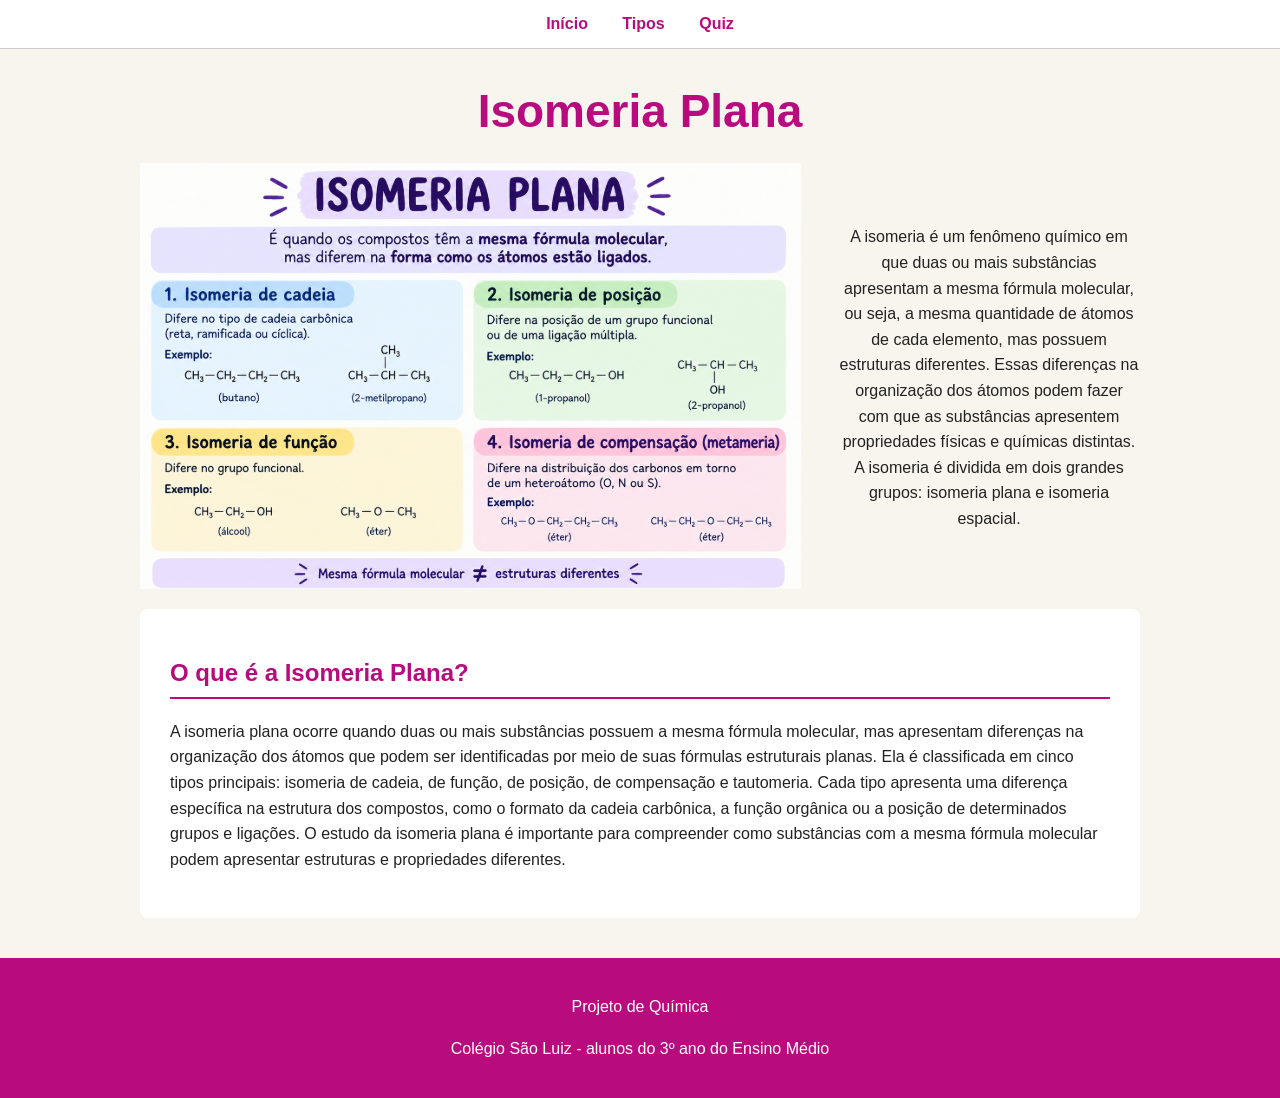
==== index.html @ 6a8d44c8 "Add files via upload" ====
<!DOCTYPE html>
<html lang="pt-br">

<head>
    <meta charset="UTF-8">
    <meta name="viewport" content="width=device-width, initial-scale=1.0">

    <title>Isomeria Plana</title>

    <link rel="stylesheet" href="style.css">
</head>

<body>

    <!--MENU-->

    <nav>
        <a href="index.html">Início</a>
        <a href="tipos.html">Tipos</a>
        <a href="quiz.html">Quiz</a>
    </nav>


    <!--CABEÇALHO-->

    <header>

        <h1>Isomeria Plana</h1>


        <!--DESTAQUE DA PÁGINA INICIAL-->

        <div class="destaque-inicio">

            <img class="imagem-acordeao"
                src="Imagens/Infográfico de Isomeria Plana.png"
                alt="Imagem sobre Isomeria Plana"
            >

            <div class="texto-destaque">

                <h2> </h2>

                <p>
                  A isomeria é um fenômeno químico em que duas ou mais substâncias apresentam a mesma fórmula molecular, ou seja, a mesma quantidade de átomos de cada elemento, mas possuem estruturas diferentes. Essas diferenças na organização dos átomos podem fazer com que as substâncias apresentem propriedades físicas e químicas distintas. A isomeria é dividida em dois grandes grupos: isomeria plana e isomeria espacial.
                </p>

        

            </div>

        </div>

    </header>

    <main>

        <section>

            <h2>O que é a Isomeria Plana?</h2>

            <p>
              A isomeria plana ocorre quando duas ou mais substâncias possuem a mesma fórmula molecular, mas apresentam diferenças na organização dos átomos que podem ser identificadas por meio de suas fórmulas estruturais planas. Ela é classificada em cinco tipos principais: isomeria de cadeia, de função, de posição, de compensação e tautomeria. Cada tipo apresenta uma diferença específica na estrutura dos compostos, como o formato da cadeia carbônica, a função orgânica ou a posição de determinados grupos e ligações. O estudo da isomeria plana é importante para compreender como substâncias com a mesma fórmula molecular podem apresentar estruturas e propriedades diferentes.
            </p>
          

            

        </section>

    </main>

    <footer>
        <p>Projeto de Química</p>
        <p>Colégio São Luiz  - alunos do 3º ano do Ensino Médio</p>
    </footer>

    <script src="script.js"></script>

</body>

</html>
---- style.css ----
:root {
    --primary-color: #b80b7e;
    --accent-color: #4d1f42;
    --bg-light: #F7F5ED;
    --bg-card: #f5f2f2;
    --text-dark: #222;
    --border-radius: 5px;
    --transition-fast: 0.3s;
}

html {
    scroll-behavior: smooth;
}

body {
    margin: 0;
    font-family: Arial, sans-serif;
    background-color: var(--bg-light);
    color: var(--text-dark);
}

p {
    line-height: 1.6;
}

/*PADRONIZAÇÃO DE CORES E TEXTOS*/
header .bloco-quadrante span {
    color: #777;
}

header, nav {
    text-align: center;
}

header h1, section h2, article h3, .titulo-acordeao, .bloco-quadrante h2, .bloco-quadrante h3, 
.conteudo h3, #progresso, #alternativas button {
    color: var(--primary-color);
}

header {
    background-color: var(--bg-light);
    padding: 35px 20px 10px;
}

header h1 {
    margin: 0;
    font-size: 46px;
}

nav {
    background-color: white;
    padding: 15px;
    border-bottom: 1px solid #ccc;
    position: sticky;
    top: 0;
    z-index: 1000;
}

nav a {
    color: var(--primary-color);
    text-decoration: none;
    margin: 0 15px;
    font-weight: bold;
}

nav a:hover {
    background-color: rgb(235, 233, 233);
    border-radius: 10px;
}

#menu-inicio{
    width: 25px;
    text-align: center;
  }

main {
    width: 85%;
    max-width: 1000px;
    margin: auto;
}

section {
    background-color: white;
    margin: 10px 0 30px;
    padding: 30px;
    border-radius: 8px;
}

section h2 {
    border-bottom: 2px solid var(--primary-color);
    padding-bottom: 10px;
}

article {
    background-color: var(--bg-card);
    padding: 20px;
    margin-top: 20px;
    border-left: 5px solid var(--primary-color);
    border-radius: var(--border-radius);
}

.conteudo{
    background-color: var(--bg-card);
    padding: 20px;
    margin-top: 20px;
    border-radius: var(--border-radius);
}

article h3, .conteudo h3 {
    margin-top: 0;
}

.destaque-inicio {
    max-width: 1000px;
    margin: 25px auto 0;
    display: flex;
    align-items: center;
    gap: 35px;
}

.imagem-resumo {
    width: 800px;
    height: auto;
    border-radius: 8px;
}

/* Acordeão */
.titulo-acordeao {
    width: 100%;
    background: transparent;
    border: none;
    font-size: 18px;
    font-weight: bold;
    cursor: pointer;
    display: flex;
    justify-content: space-between;
}

.titulo-acordeao span { font-size: 24px; }
.conteudo-acordeao {
    max-width: 1000px;
    margin: 25px auto 0;
    display: none;
    align-items: center;
    gap: 35px;
}

.imagem-acordeao { 
    text-align: center;
}

.imagem-acordeao img {
    width: 700px;
    height: auto;
    border-radius: 8px;
}

/* Blocos */
.blocos-tipos {
    display: flex;
    align-items: center;
    justify-content: center;
    gap: 30px;
    margin: 30px 0;
}

.bloco-tipos {
    width: 280px;
    min-height: 150px;
    background-color: #ca1c90;
    border: 1px solid #ddd;
    border-radius: 10px;
    padding: 25px;
    cursor: pointer;
    box-shadow: 0 3px 8px rgba(0, 0, 0, 0.12);
    transition: var(--transition-fast);
}

.bloco-tipos:hover {
    transform: translateY(-5px);
}

.bloco-tipos { margin-top: 0; font-size: 22px; color: white; font-weight: bold; }
.bloco-tipos p { font-size: 16px; }
.conteudo { display: none; border-left: 5px solid #ca1c90; }
.conteudo h3 { color: #ca1c90; }

/*COMPONENTE DO QUIZ E RODAPÉ*/
#quiz-container { margin-top: 20px; }
#progresso { font-weight: bold; }

#alternativas {
    display: flex;
    flex-direction: column;
    gap: 10px;
    margin: 20px 0;
}

#alternativas button {
    padding: 12px;
    border: 1px solid var(--primary-color);
    border-radius: 6px;
    background-color: white;
    cursor: pointer;
    text-align: left;
    font-size: 16px;
}

#alternativas button:hover { background-color: #e8edf2; }

#alternativas button.correta {
    background-color: #d4edda;
    border-color: #2e7d32;
    color: #1b5e20;
}

#alternativas button.errada {
    background-color: #f8d7da;
    border-color: #c62828;
    color: #8e0000;
}

#alternativas button:disabled { cursor: default; }

#feedback {
    margin-top: 15px;
    padding: 12px;
    background-color: var(--bg-light);
    border-radius: var(--border-radius);
    font-weight: bold;
}

#proxima, #refazer {
    background-color: var(--primary-color);
    color: white;
    border: none;
    padding: 12px 20px;
    border-radius: 6px;
    cursor: pointer;
}

#proxima { display: none; }
#refazer { font-weight: bold; }
#proxima:hover, #refazer:hover { background-color: var(--accent-color); }

footer {
    background-color: var(--primary-color);
    color: white;
    text-align: center;
    padding: 20px;
    margin-top: 40px;
}
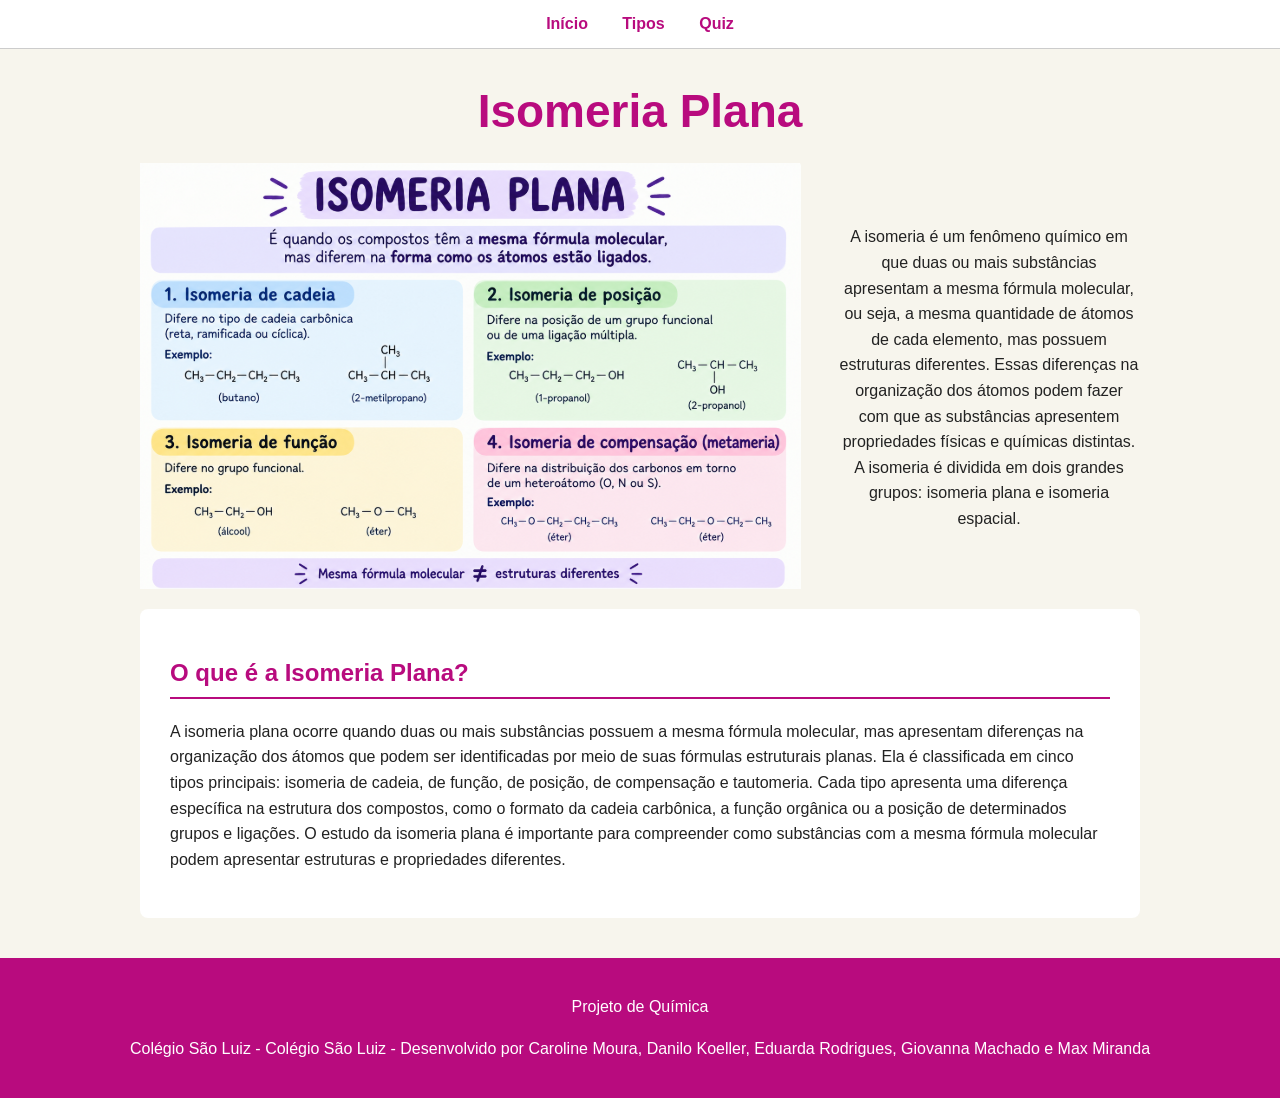
==== commit f0b1d062: "Modify footer with project and developer details Updated footer with developer names." ====
--- a/index.html
+++ b/index.html
@@ -72,11 +72,11 @@
 
     <footer>
         <p>Projeto de Química</p>
-        <p>Colégio São Luiz  - alunos do 3º ano do Ensino Médio</p>
+        <p>Colégio São Luiz  - Colégio São Luiz  - Desenvolvido por Caroline Moura, Danilo Koeller, Eduarda Rodrigues, Giovanna Machado e Max Miranda</p>
     </footer>
 
     <script src="script.js"></script>
 
 </body>
 
-</html>+</html>
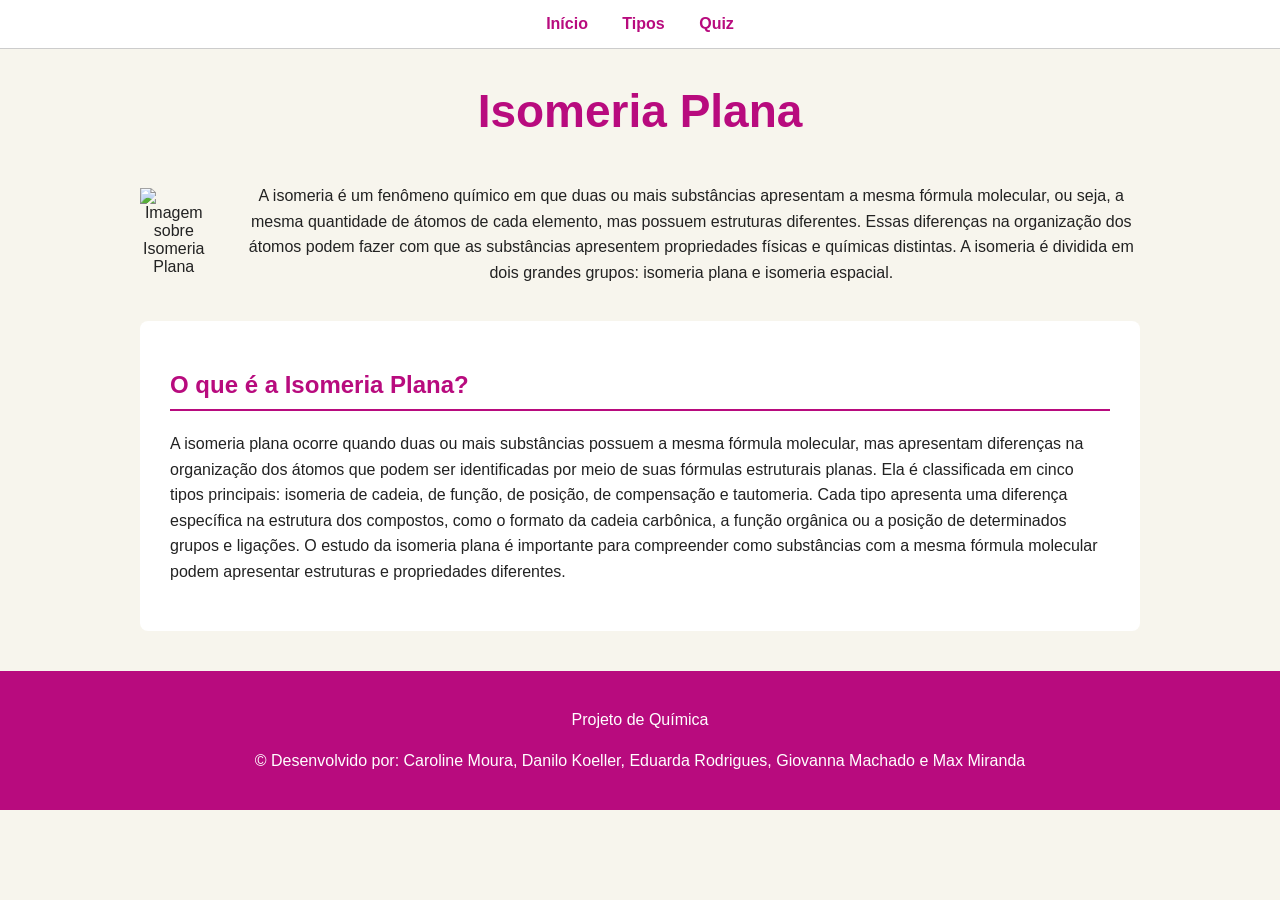
==== commit e8ebfe21: "Fix HTML structure and update image source path" ====
--- a/index.html
+++ b/index.html
@@ -1,4 +1,4 @@
-    <!DOCTYPE html>
+<!DOCTYPE html>
 <html lang="pt-br">
 
 <head>
@@ -33,7 +33,7 @@
         <div class="destaque-inicio">
 
             <img class="imagem-acordeao"
-                src="Imagens/Infográfico de Isomeria Plana.png"
+                src="imagens/Infográfico de Isomeria Plana.png"
                 alt="Imagem sobre Isomeria Plana"
             >
 
@@ -72,7 +72,7 @@
 
     <footer>
         <p>Projeto de Química</p>
-        <p>Colégio São Luiz  - Colégio São Luiz  - Desenvolvido por Caroline Moura, Danilo Koeller, Eduarda Rodrigues, Giovanna Machado e Max Miranda</p>
+        <p>&copy     Desenvolvido por: Caroline Moura, Danilo Koeller, Eduarda Rodrigues, Giovanna Machado e Max Miranda</p>
     </footer>
 
     <script src="script.js"></script>
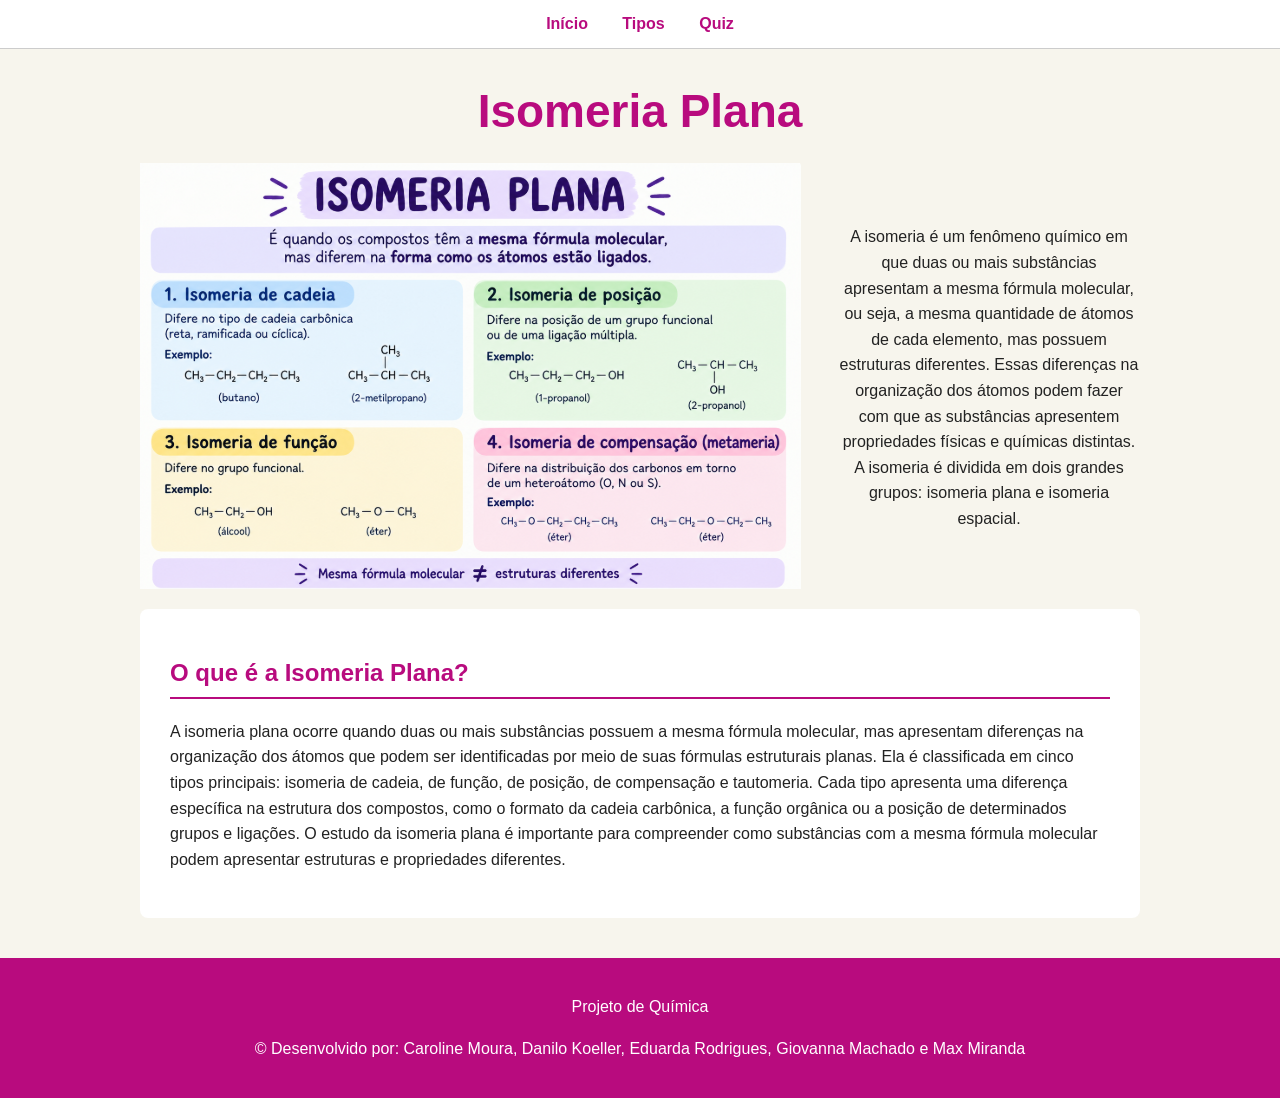
==== commit 012001ea: "Fix HTML formatting and structure" ====
--- a/index.html
+++ b/index.html
@@ -33,7 +33,7 @@
         <div class="destaque-inicio">
 
             <img class="imagem-acordeao"
-                src="imagens/Infográfico de Isomeria Plana.png"
+                src="Imagens/Infográfico de Isomeria Plana.png"
                 alt="Imagem sobre Isomeria Plana"
             >
 
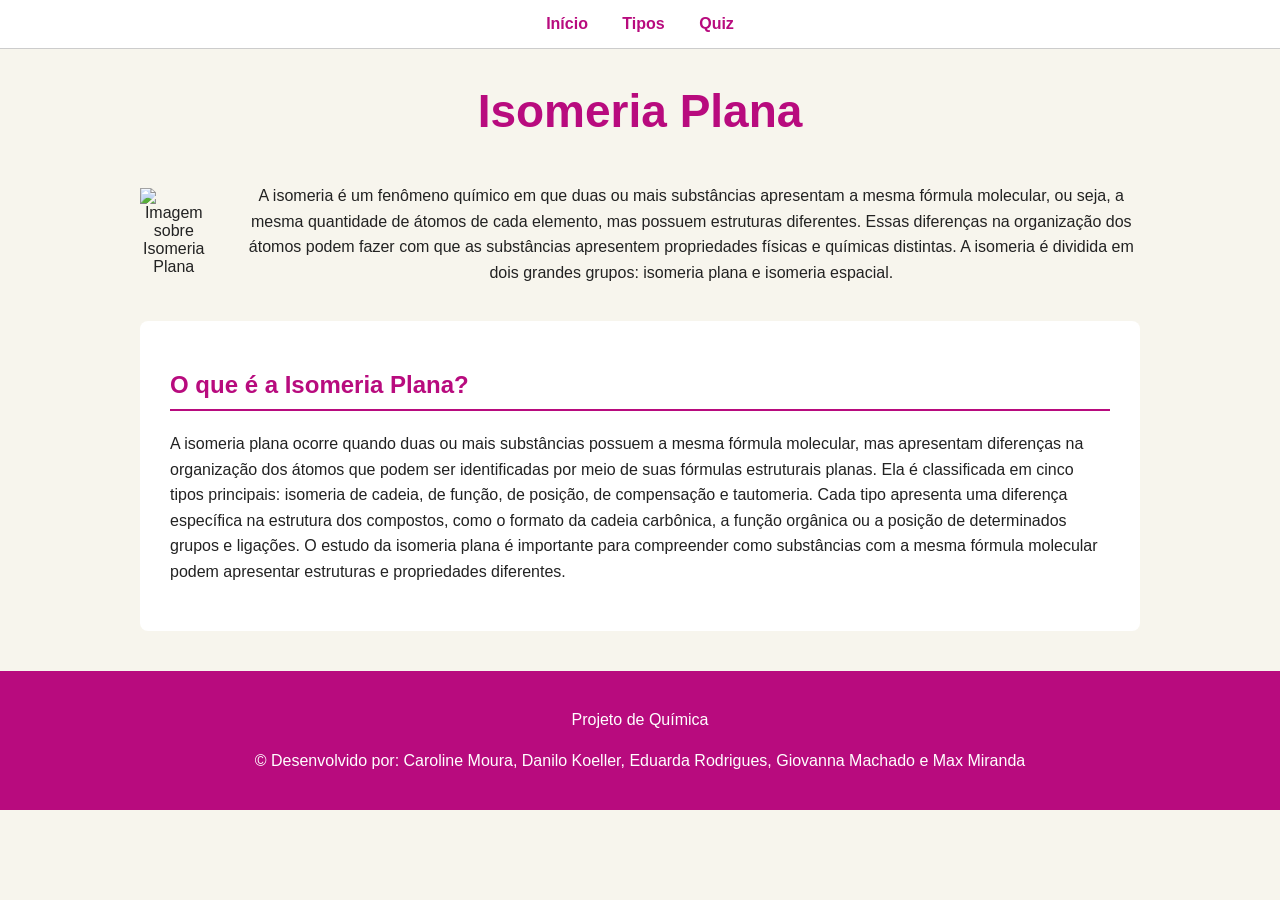
==== commit ff8397b2: "Fix HTML structure and update image path" ====
--- a/index.html
+++ b/index.html
@@ -33,7 +33,7 @@
         <div class="destaque-inicio">
 
             <img class="imagem-acordeao"
-                src="Imagens/Infográfico de Isomeria Plana.png"
+                src="imagens/Infográfico de Isomeria Plana.png"
                 alt="Imagem sobre Isomeria Plana"
             >
 
@@ -72,7 +72,7 @@
 
     <footer>
         <p>Projeto de Química</p>
-        <p>&copy     Desenvolvido por: Caroline Moura, Danilo Koeller, Eduarda Rodrigues, Giovanna Machado e Max Miranda</p>
+        <p>&copy Desenvolvido por: Caroline Moura, Danilo Koeller, Eduarda Rodrigues, Giovanna Machado e Max Miranda</p>
     </footer>
 
     <script src="script.js"></script>
